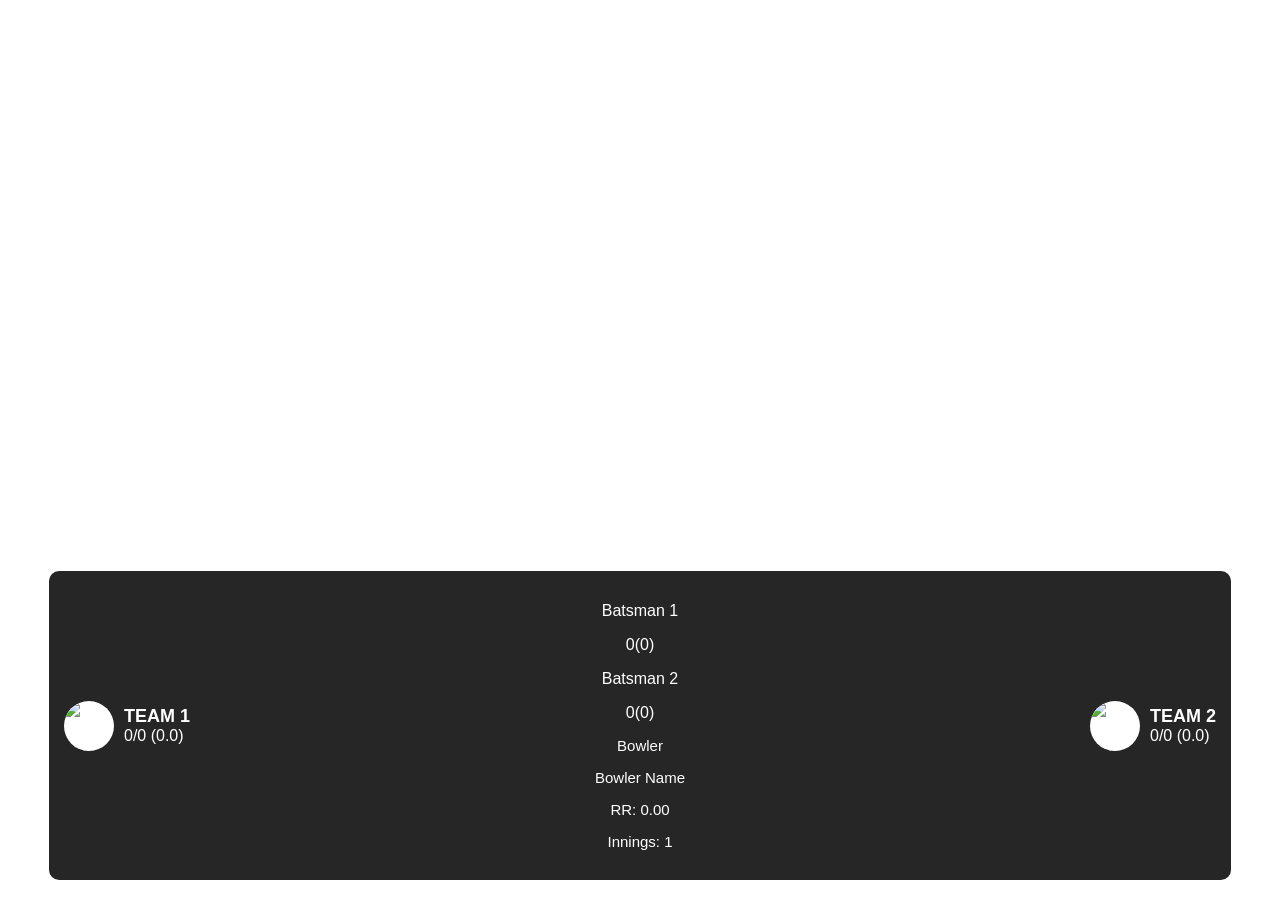
==== overlay/overlay.html @ 48fd6e8f "Add files via upload" ====
<!DOCTYPE html>
<html lang="en">

<head>
    <meta charset="UTF-8">
    <meta name="viewport" content="width=device-width, initial-scale=1.0">
    <title>Document</title>
    <link rel="stylesheet" href="/overlay/overlay.css">
</head>

<body>
    <div class="overlay"> <!-- Team 1 -->
        <div class="team team1"> <img id="team1Logo" src="" alt="Team1 Logo">
            <div class="team-info">
                <h2 id="team1Name">TEAM 1</h2>
                <p id="team1Score">0/0 (0.0)</p>
            </div>
        </div> <!-- Center Score -->
        <div class="center">
            <div class="batsman">
                <p id="batsman1">Batsman 1</p> <span id="batsman1Stats">0(0)</span>
            </div>
            <div class="batsman">
                <p id="batsman2">Batsman 2</p> <span id="batsman2Stats">0(0)</span>
            </div>
            <div class="bowler">
                <p>Bowler</p> <span id="bowler">Bowler Name</span>
            </div>
            <div class="runrate">
                <p>RR: <span id="runRate">0.00</span></p>
                <p>Innings: <span id="innings">1</span></p>
            </div>
        </div> <!-- Team 2 -->
        <div class="team team2"> <img id="team2Logo" src="" alt="Team2 Logo">
            <div class="team-info">
                <h2 id="team2Name">TEAM 2</h2>
                <p id="team2Score">0/0 (0.0)</p>
            </div>
        </div>
    </div>

<script type="module" src="/overlay/overlay.js"></script>
</body>

</html>
---- overlay/overlay.css ----
body {
margin: 0;
padding: 0;
background: transparent;
font-family: Arial, sans-serif;
}

.overlay {
position: fixed;
bottom: 20px;
left: 50%;
transform: translateX(-50%);
width: 90%;
max-width: 1200px;


display: flex;
justify-content: space-between;
align-items: center;

background: rgba(0, 0, 0, 0.85);
border-radius: 10px;
padding: 15px;
color: white;


}

/* Team Section */
.team {
display: flex;
align-items: center;
gap: 10px;
}

.team img {
width: 50px;
height: 50px;
object-fit: contain;
background: white;
border-radius: 50%;
}

.team-info h2 {
margin: 0;
font-size: 18px;
}

.team-info p {
margin: 0;
font-size: 16px;
}

/* Center Section */
.center {
text-align: center;
}

.batsman {
font-size: 16px;
margin: 3px 0;
}

.bowler {
margin-top: 5px;
font-size: 15px;
}

.runrate {
margin-top: 5px;
font-size: 15px;
}

/* Responsive */
@media (max-width: 768px) {


.overlay {
    flex-direction: column;
    gap: 10px;
}

.team img {
    width: 40px;
    height: 40px;
}

.team-info h2 {
    font-size: 16px;
}
}
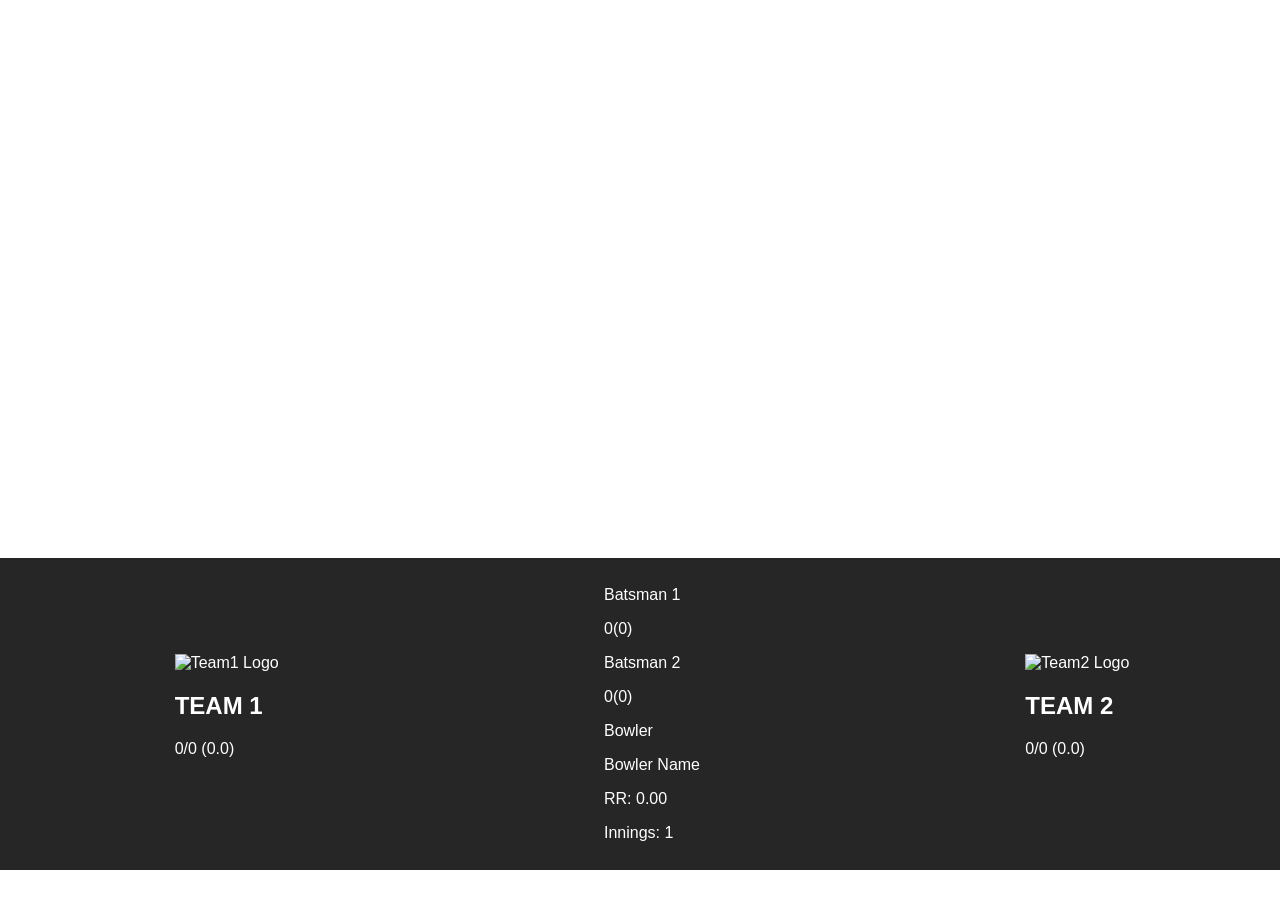
==== commit 70362038: "Update overlay.html" ====
--- a/overlay/overlay.html
+++ b/overlay/overlay.html
@@ -4,42 +4,61 @@
 <head>
     <meta charset="UTF-8">
     <meta name="viewport" content="width=device-width, initial-scale=1.0">
-    <title>Document</title>
-    <link rel="stylesheet" href="/overlay/overlay.css">
+    <title>IPL Overlay</title>
+
+    <!-- FIXED PATH -->
+    <link rel="stylesheet" href="overlay.css">
 </head>
 
 <body>
-    <div class="overlay"> <!-- Team 1 -->
-        <div class="team team1"> <img id="team1Logo" src="" alt="Team1 Logo">
+
+    <div class="overlay">
+
+        <!-- Team 1 -->
+        <div class="team team1">
+            <img id="team1Logo" src="" alt="Team1 Logo">
             <div class="team-info">
                 <h2 id="team1Name">TEAM 1</h2>
                 <p id="team1Score">0/0 (0.0)</p>
             </div>
-        </div> <!-- Center Score -->
+        </div>
+
+        <!-- Center -->
         <div class="center">
             <div class="batsman">
-                <p id="batsman1">Batsman 1</p> <span id="batsman1Stats">0(0)</span>
+                <p id="batsman1">Batsman 1</p>
+                <span id="batsman1Stats">0(0)</span>
             </div>
+
             <div class="batsman">
-                <p id="batsman2">Batsman 2</p> <span id="batsman2Stats">0(0)</span>
+                <p id="batsman2">Batsman 2</p>
+                <span id="batsman2Stats">0(0)</span>
             </div>
+
             <div class="bowler">
-                <p>Bowler</p> <span id="bowler">Bowler Name</span>
+                <p>Bowler</p>
+                <span id="bowler">Bowler Name</span>
             </div>
+
             <div class="runrate">
                 <p>RR: <span id="runRate">0.00</span></p>
                 <p>Innings: <span id="innings">1</span></p>
             </div>
-        </div> <!-- Team 2 -->
-        <div class="team team2"> <img id="team2Logo" src="" alt="Team2 Logo">
+        </div>
+
+        <!-- Team 2 -->
+        <div class="team team2">
+            <img id="team2Logo" src="" alt="Team2 Logo">
             <div class="team-info">
                 <h2 id="team2Name">TEAM 2</h2>
                 <p id="team2Score">0/0 (0.0)</p>
             </div>
         </div>
+
     </div>
 
-<script type="module" src="/overlay/overlay.js"></script>
+    <!-- FIXED PATH -->
+    <script type="module" src="overlay.js"></script>
+
 </body>
-
-</html>+</html>
--- a/overlay/overlay.css
+++ b/overlay/overlay.css
@@ -1,91 +1,21 @@
-body {
-margin: 0;
-padding: 0;
-background: transparent;
-font-family: Arial, sans-serif;
+html, body {
+    margin: 0;
+    padding: 0;
+    background: transparent !important;
+    overflow: hidden;
+    font-family: Arial, sans-serif;
 }
 
 .overlay {
-position: fixed;
-bottom: 20px;
-left: 50%;
-transform: translateX(-50%);
-width: 90%;
-max-width: 1200px;
+    position: absolute;
+    bottom: 30px;
+    left: 0;
+    width: 100%;
+    display: flex;
+    justify-content: space-around;
+    align-items: center;
 
-
-display: flex;
-justify-content: space-between;
-align-items: center;
-
-background: rgba(0, 0, 0, 0.85);
-border-radius: 10px;
-padding: 15px;
-color: white;
-
-
+    background: rgba(0,0,0,0.85);
+    color: white;
+    padding: 12px;
 }
-
-/* Team Section */
-.team {
-display: flex;
-align-items: center;
-gap: 10px;
-}
-
-.team img {
-width: 50px;
-height: 50px;
-object-fit: contain;
-background: white;
-border-radius: 50%;
-}
-
-.team-info h2 {
-margin: 0;
-font-size: 18px;
-}
-
-.team-info p {
-margin: 0;
-font-size: 16px;
-}
-
-/* Center Section */
-.center {
-text-align: center;
-}
-
-.batsman {
-font-size: 16px;
-margin: 3px 0;
-}
-
-.bowler {
-margin-top: 5px;
-font-size: 15px;
-}
-
-.runrate {
-margin-top: 5px;
-font-size: 15px;
-}
-
-/* Responsive */
-@media (max-width: 768px) {
-
-
-.overlay {
-    flex-direction: column;
-    gap: 10px;
-}
-
-.team img {
-    width: 40px;
-    height: 40px;
-}
-
-.team-info h2 {
-    font-size: 16px;
-}
-}
